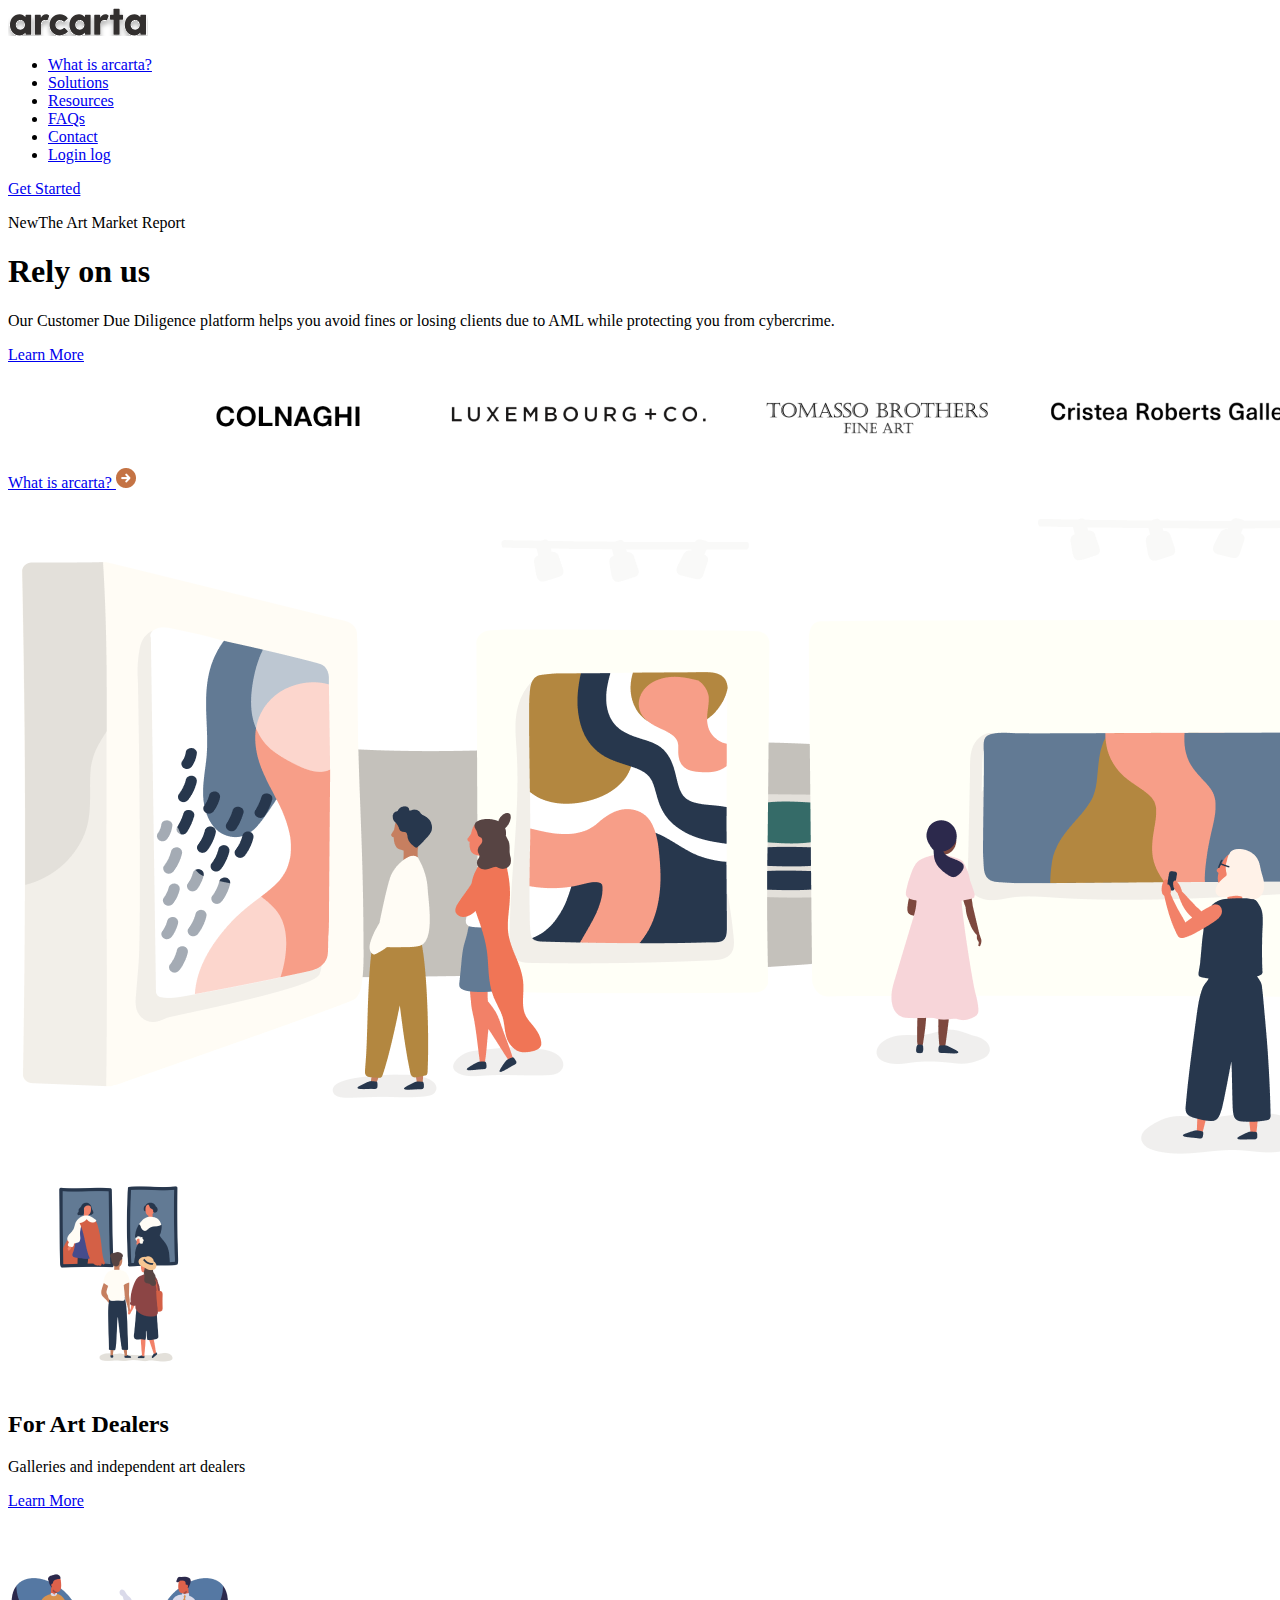
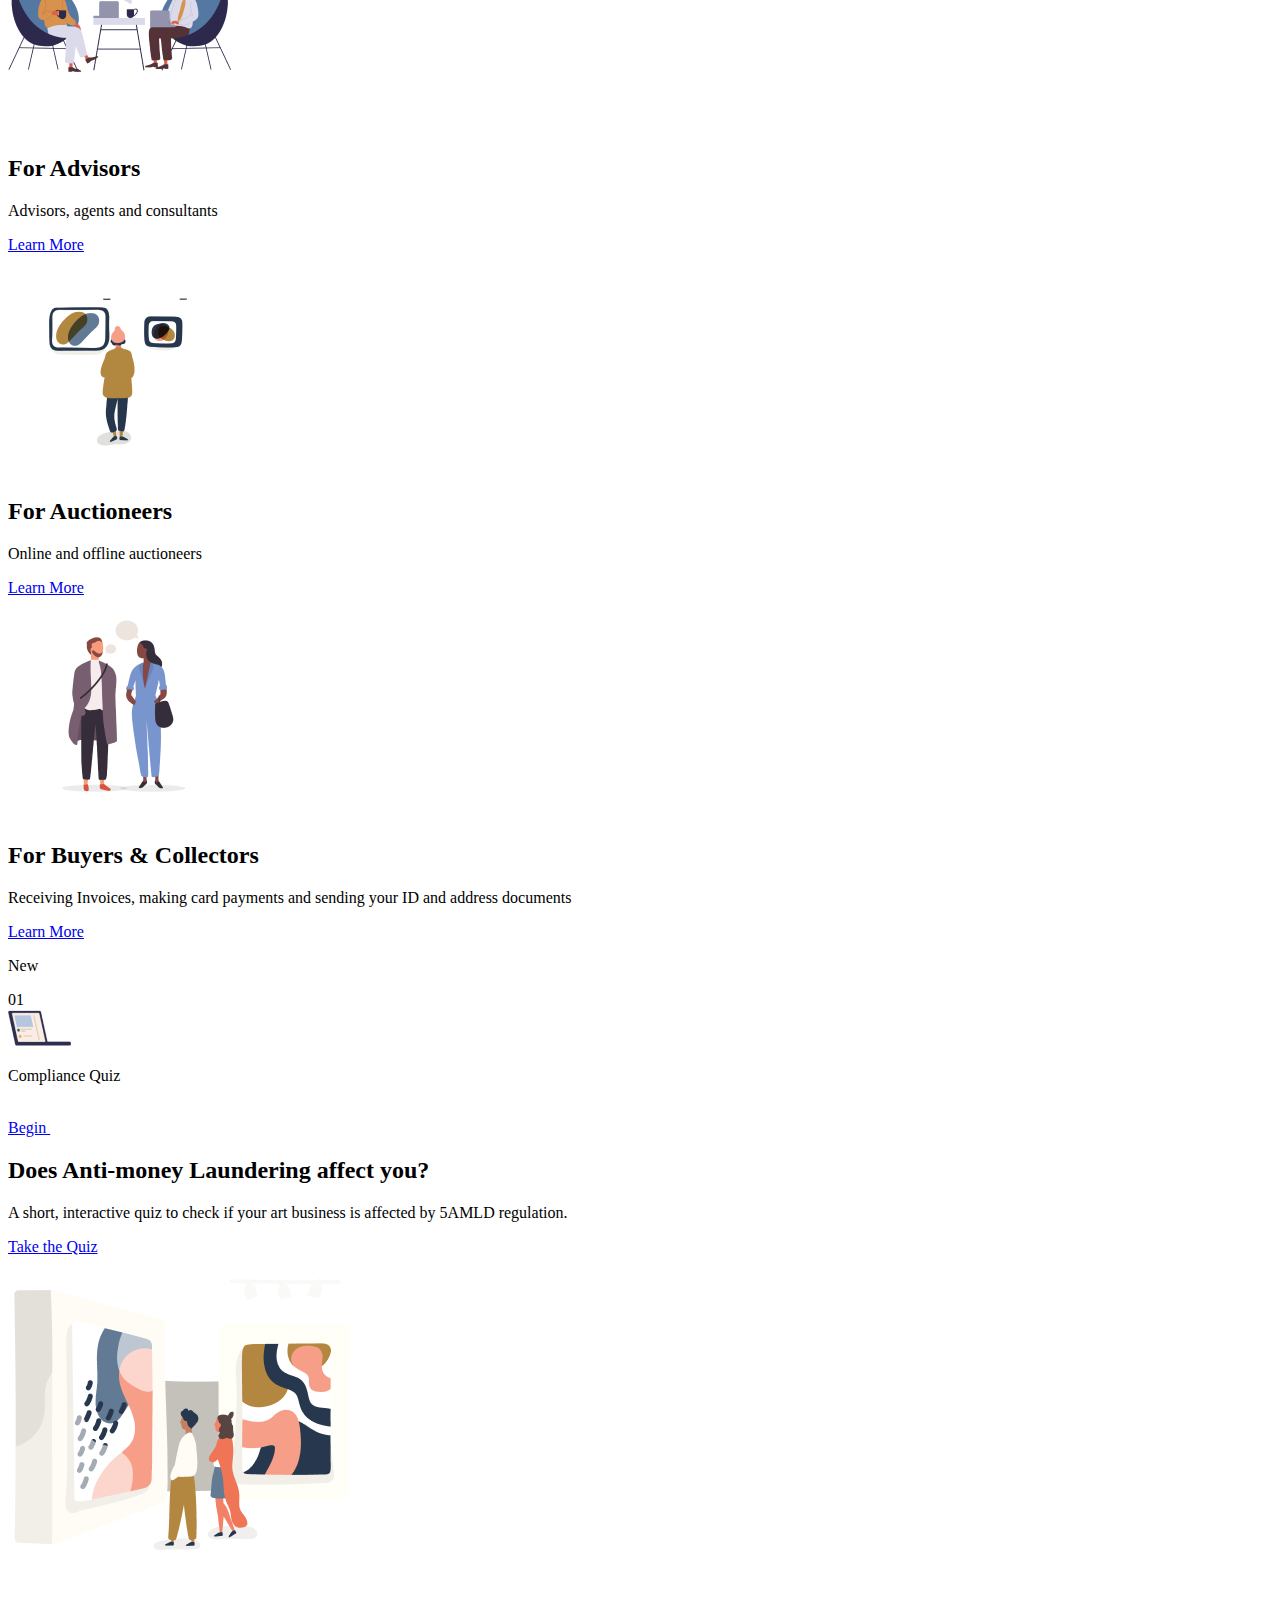
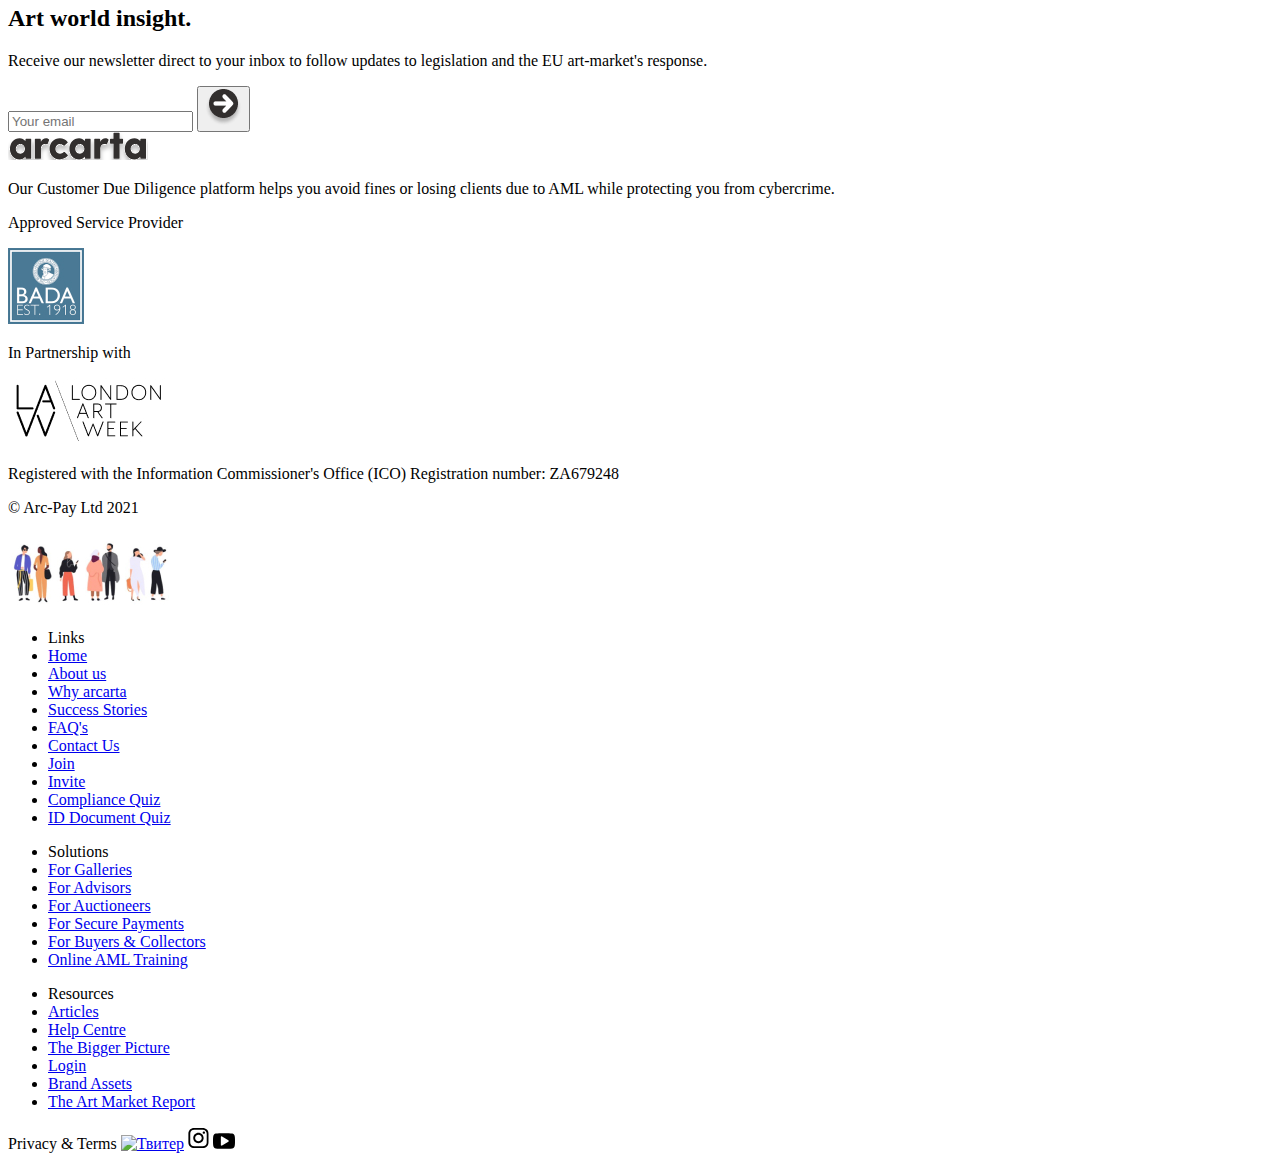
==== index.html @ f5da3a74 "f" ====
<!DOCTYPE html>
<html lang="en">

  <head>
    <style>
      @import url("https://fonts.googleapis.com/css2?family=Roboto&display=swap");
    </style>
    <meta charset="UTF-8" />
    <meta http-equiv="X-UA-Compatible" content="IE=edge" />
    <meta name="viewport" content="width=device-width, initial-scale=1.0" />
    <link rel="stylesheet" type="text/css" href="/css/normalize.css" />
    <link rel="stylesheet" type="text/css" href="/css/style.css" />
    <title>Arcarta</title>
  </head>

  <body>
    <header class="VnavV">
      <img class="logo" src="img/logo.svg" alt="Логотип" />
      <div class="navV">
        <nav class="nav">
          <ul>
            <li><a href="#">What is arcarta?</a></li>
            <li><a href="#">Solutions</a></li>
            <li><a href="#">Resources</a></li>
            <li><a href="#">FAQs</a></li>
            <li><a href="#">Contact</a></li>
            <li><a href="#">Login log</a></li>
          </ul>
        </nav>
        <a class="btn1" href="/form.html">Get Started</a>
      </div>
    </header>

    <main>
      <section>
        <div class="container">
          <div class="New-Report">
            <p>New<span>The Art Market Report</span></p>
          </div>
          <h1>Rely on us</h1>
          <p>
            Our Customer Due Diligence platform helps you avoid fines or losing
            clients due to AML while protecting you from cybercrime.
          </p>
          <div class="btnC">
            <a class="btn1" href="#">Learn More</a>
          </div>

          <img class="img" src="img/Frame.png" alt="colnaghi" />
          <a class="Wacarta" href="#">
            What is arcarta?
            <img src="img/Frame(2).png" alt="" />
          </a>
        
        </div>
      </section>
      <img class="img2" src="img/Frame(1).png" alt="Картины" />
      <section class="QQQ">
        <div class="Qq1">
          <div class="QqQ">
            <img src="img/Rectangle(10).png" alt="Блок 1" />
            <h2>For Art Dealers</h2>
            <p>Galleries and independent art dealers</p>
            <a href="#">Learn More</a>
          </div>
          <div class="QqQ">
            <img src="img/Rectangle(11).png" alt="Блок 2" />
            <h2>For Advisors</h2>
            <p>Advisors, agents and consultants</p>
            <a href="#">Learn More</a>
          </div>
        </div>
        <div class="Qq2">
          <div class="QqQ">
            <img src="img/Rectangle(21).png" alt="Блок 3" />
            <h2>For Auctioneers</h2>
            <p>Online and offline auctioneers</p>
            <a href="#">Learn More</a>
          </div>
          <div class="QqQ">
            <img src="img/Rectangle(8).png" alt="Блок 4" />
            <h2>For Buyers & Collectors</h2>
            <p>
              Receiving Invoices, making card payments and sending your ID and
              address documents
            </p>
            <a href="#">Learn More</a>
          </div>
        </div>
      </section>

      <section>
        <div class="BCND">
          <div class="Bcard">
            <p class="New-Report2">New</p>
            <div class="card">
              <div>01</div>
              <img src="img/Rectangle(6).png" alt="Ноутбук" />
              <p>Compliance Quiz</p>
              <img src="img/Rectangle(5).png" alt="Линия" />
              <div>
                <a class="card-link" href="#">
                  Begin
                  <img class="ST" src="img/Frame(3).svg" alt="Стрелка" />
                </a>
                
              </div>
            </div>
          </div>
          <div class="new-does">
            <h2>Does Anti-money Laundering affect you?</h2>
            <p>
              A short, interactive quiz to check if your art business is
              affected by 5AMLD regulation.
            </p>
              <a class="Q" href="#">Take the Quiz</a>
          </div>
        </div>
      </section>

      <section class="ART_ALL">
        <div class="ART">
          <img src="img/Frame(4).png" alt="Картины уменьшенная" />
          <div class="ART1">
            <h2>Art world insight.</h2>

            <p>
              Receive our newsletter direct to your inbox to follow updates to
              legislation and the EU art-market's response.
            </p>

            <div>
              <input type="email" placeholder="Your email" value="" />
              <button type="submit">
                <img src="img/Rectangle(44).png" alt="Send" />
              </button>
            </div>
          </div>
        </div>
      </section>
    </main>

    <footer class="Niz">
      <div>
        <div class="End">
          <img src="img/logo.svg" alt="Логотип" />
          <p>
            Our Customer Due Diligence platform helps you avoid fines or losing
            clients due to AML while protecting you from cybercrime.
          </p>
        </div>
        <div class="End2">
          <p>Approved Service Provider</p>
          <img src="img/Rectangle(11).jpg" alt="BADA" />
          <p>In Partnership with</p>
          <img src="img/Frame(2).jpg" alt="LAVV" />
        </div>
        <div class="End3">
          <p>
            Registered with the Information Commissioner's Office (ICO)
            Registration number: ZA679248
          </p>
          <p>© Arc-Pay Ltd 2021</p>
          <img src="img/Rectangle(12).jpg" alt="Толпа" />
        </div>
      </div>
      <div class="nav1">
        <div class="nav2">
          <ul>
            <li>Links</li>
            <li><a href="#top">Home</a></li>
            <li><a href="#">About us</a></li>
            <li><a href="#">Why arcarta</a></li>
            <li><a href="#">Success Stories</a></li>
            <li><a href="#">FAQ's</a></li>
            <li><a href="#">Contact Us</a></li>
            <li><a href="#">Join</a></li>
            <li><a href="#">Invite</a></li>
            <li><a href="#">Compliance Quiz</a></li>
            <li><a href="#">ID Document Quiz</a></li>
          </ul>
        </div>
        <div class="nav3">
          <ul>
            <li>Solutions</li>
            <li><a href="#">For Galleries</a></li>
            <li><a href="#">For Advisors</a></li>
            <li><a href="#">For Auctioneers</a></li>
            <li><a href="#">For Secure Payments</a></li>
            <li><a href="#">For Buyers & Collectors</a></li>
            <li><a href="#">Online AML Training</a></li>
          </ul>
        </div>
        <div class="nav4">
          <ul>
            <li>Resources</li>
            <li><a href="#">Articles</a></li>
            <li><a href="#">Help Centre</a></li>
            <li><a href="#">The Bigger Picture</a></li>
            <li><a href="#">Login</a></li>
            <li><a href="#">Brand Assets</a></li>
            <li><a href="#">The Art Market Report</a></li>
          </ul>
        </div>
      </div>
      <div class="nav5">
        <p>
          Privacy & Terms
          <a href="#"><img src="img/vector.svg" alt="Твитер" /></a>
          <a href="#"><img src="img/Group.svg" alt="Инстаграм" /></a>
          <a href="#"><img src="img/Vector(2).svg" alt="Ютуб" /></a>
        </p>
      </div>
    </footer>
  </body>
</html>
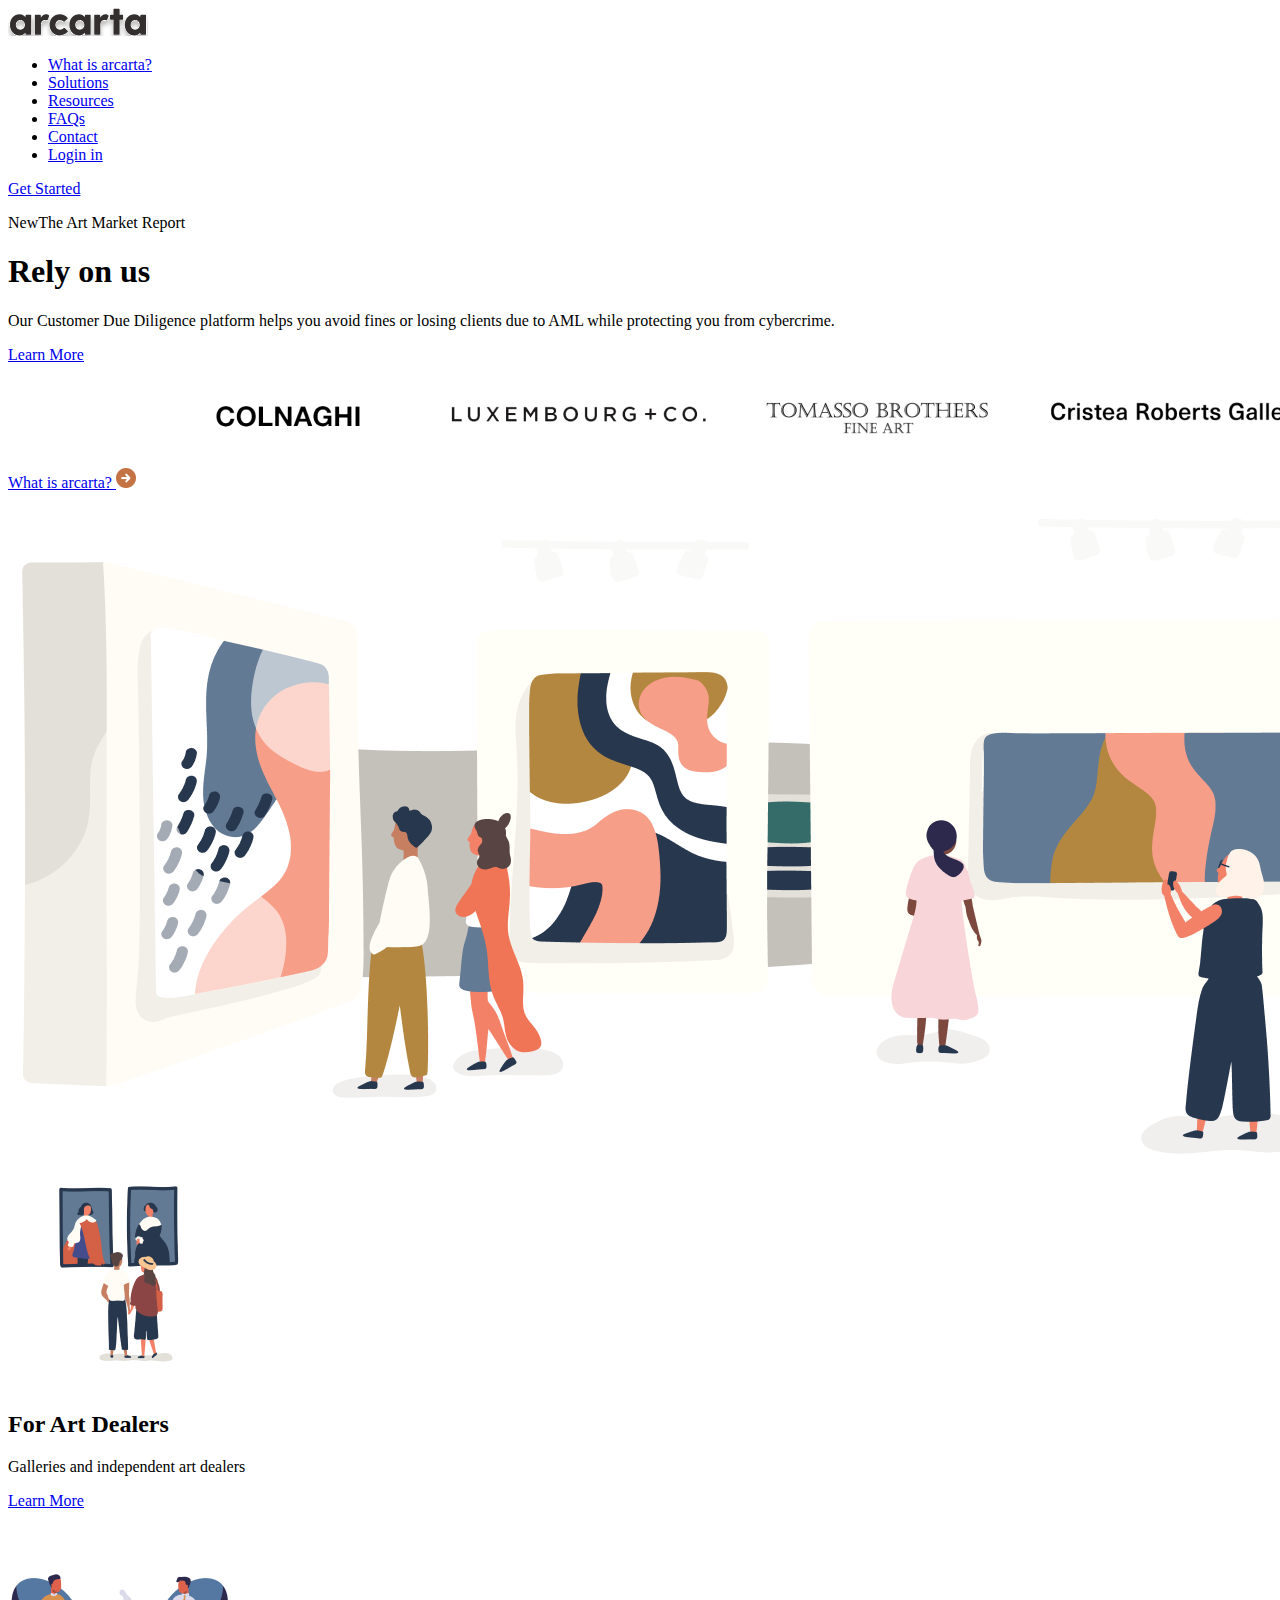
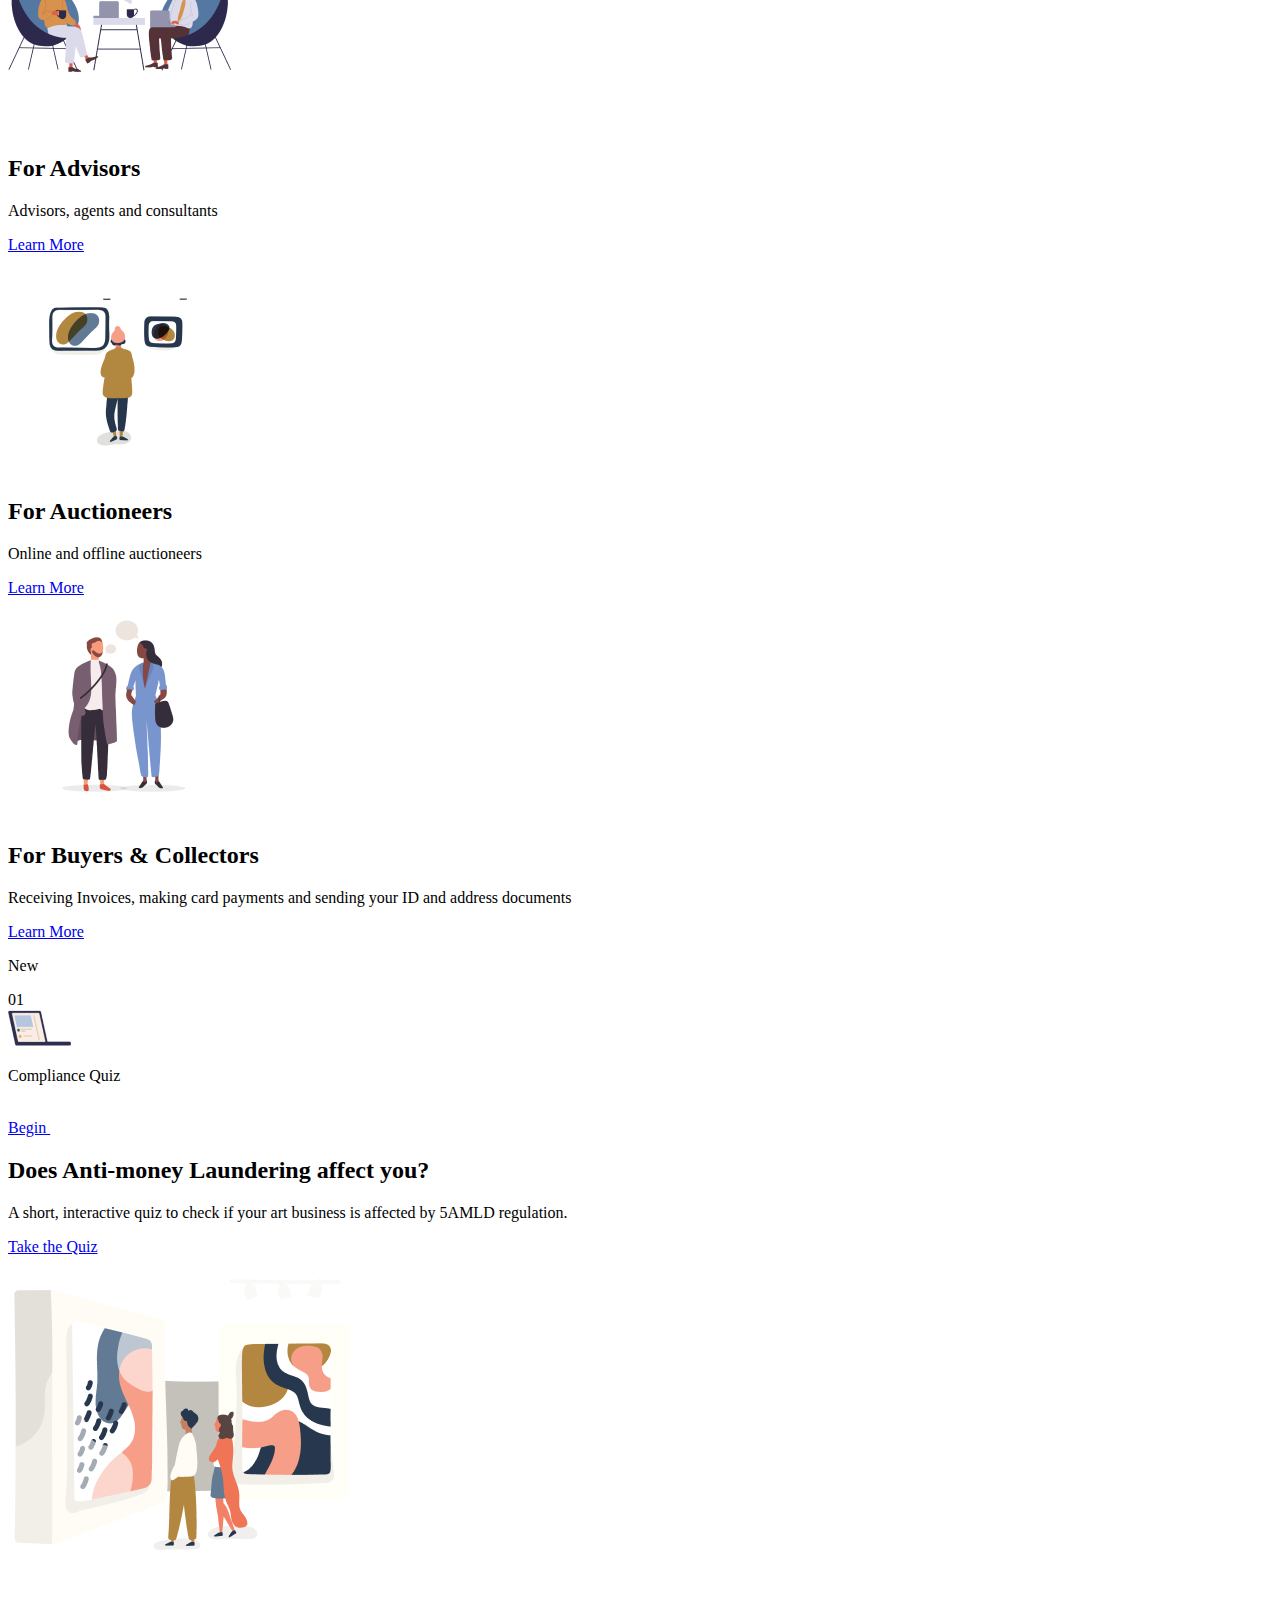
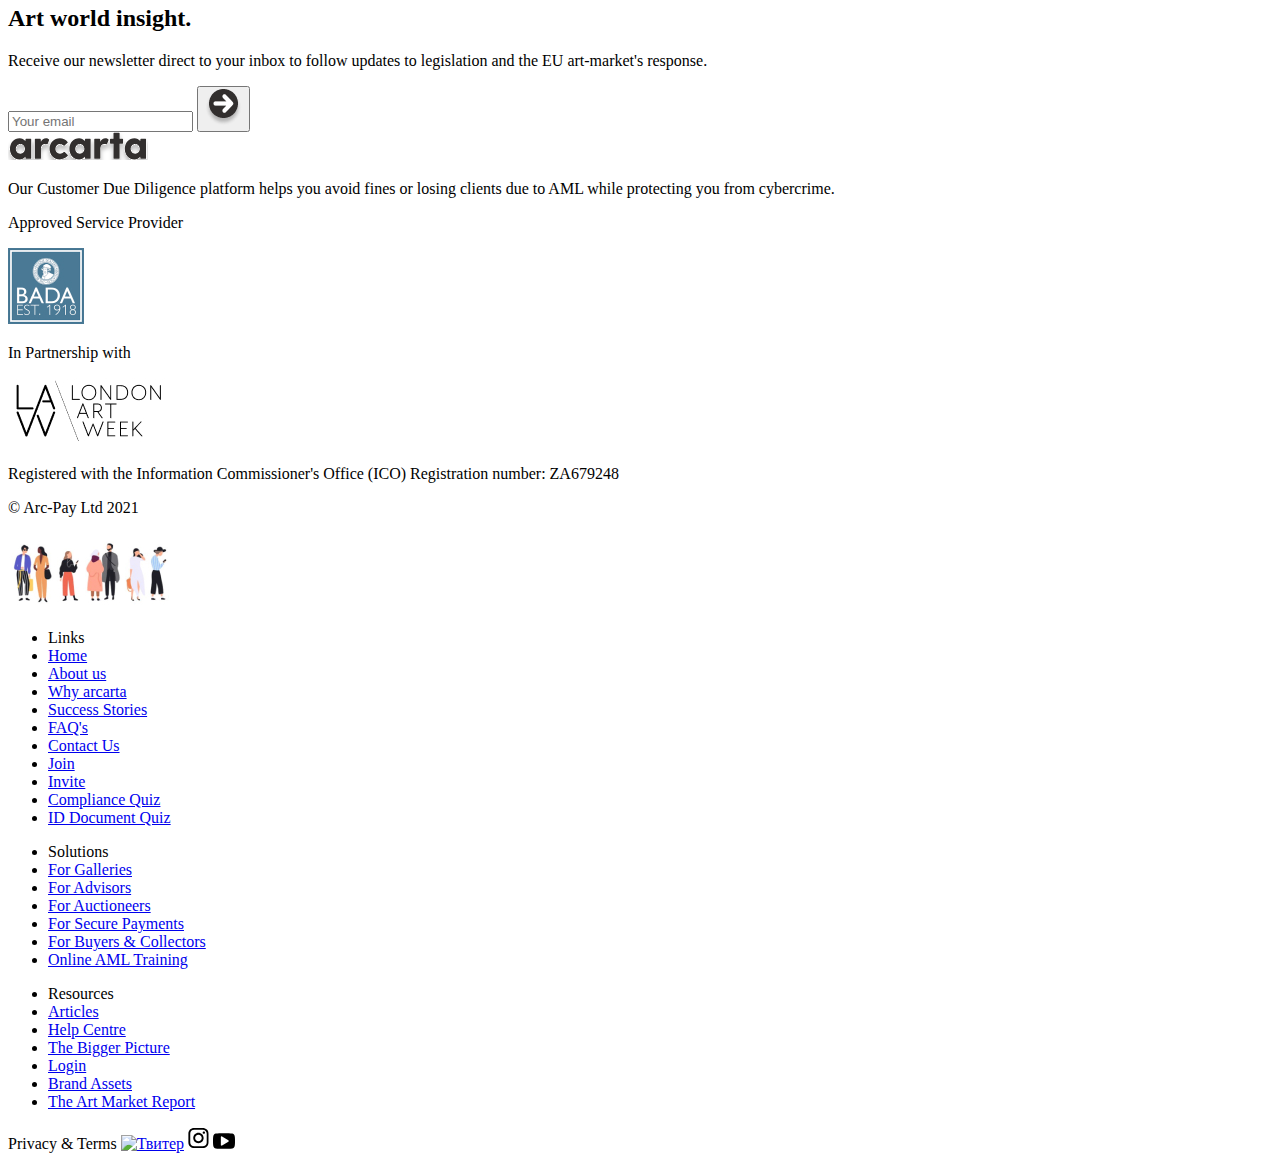
==== commit 306975c7: "g" ====
--- a/index.html
+++ b/index.html
@@ -24,10 +24,10 @@
             <li><a href="#">Resources</a></li>
             <li><a href="#">FAQs</a></li>
             <li><a href="#">Contact</a></li>
-            <li><a href="#">Login log</a></li>
+            <li><a href="/form.html">Login in</a></li>
           </ul>
         </nav>
-        <a class="btn1" href="/form.html">Get Started</a>
+        <a class="btn1" href="#">Get Started</a>
       </div>
     </header>
 
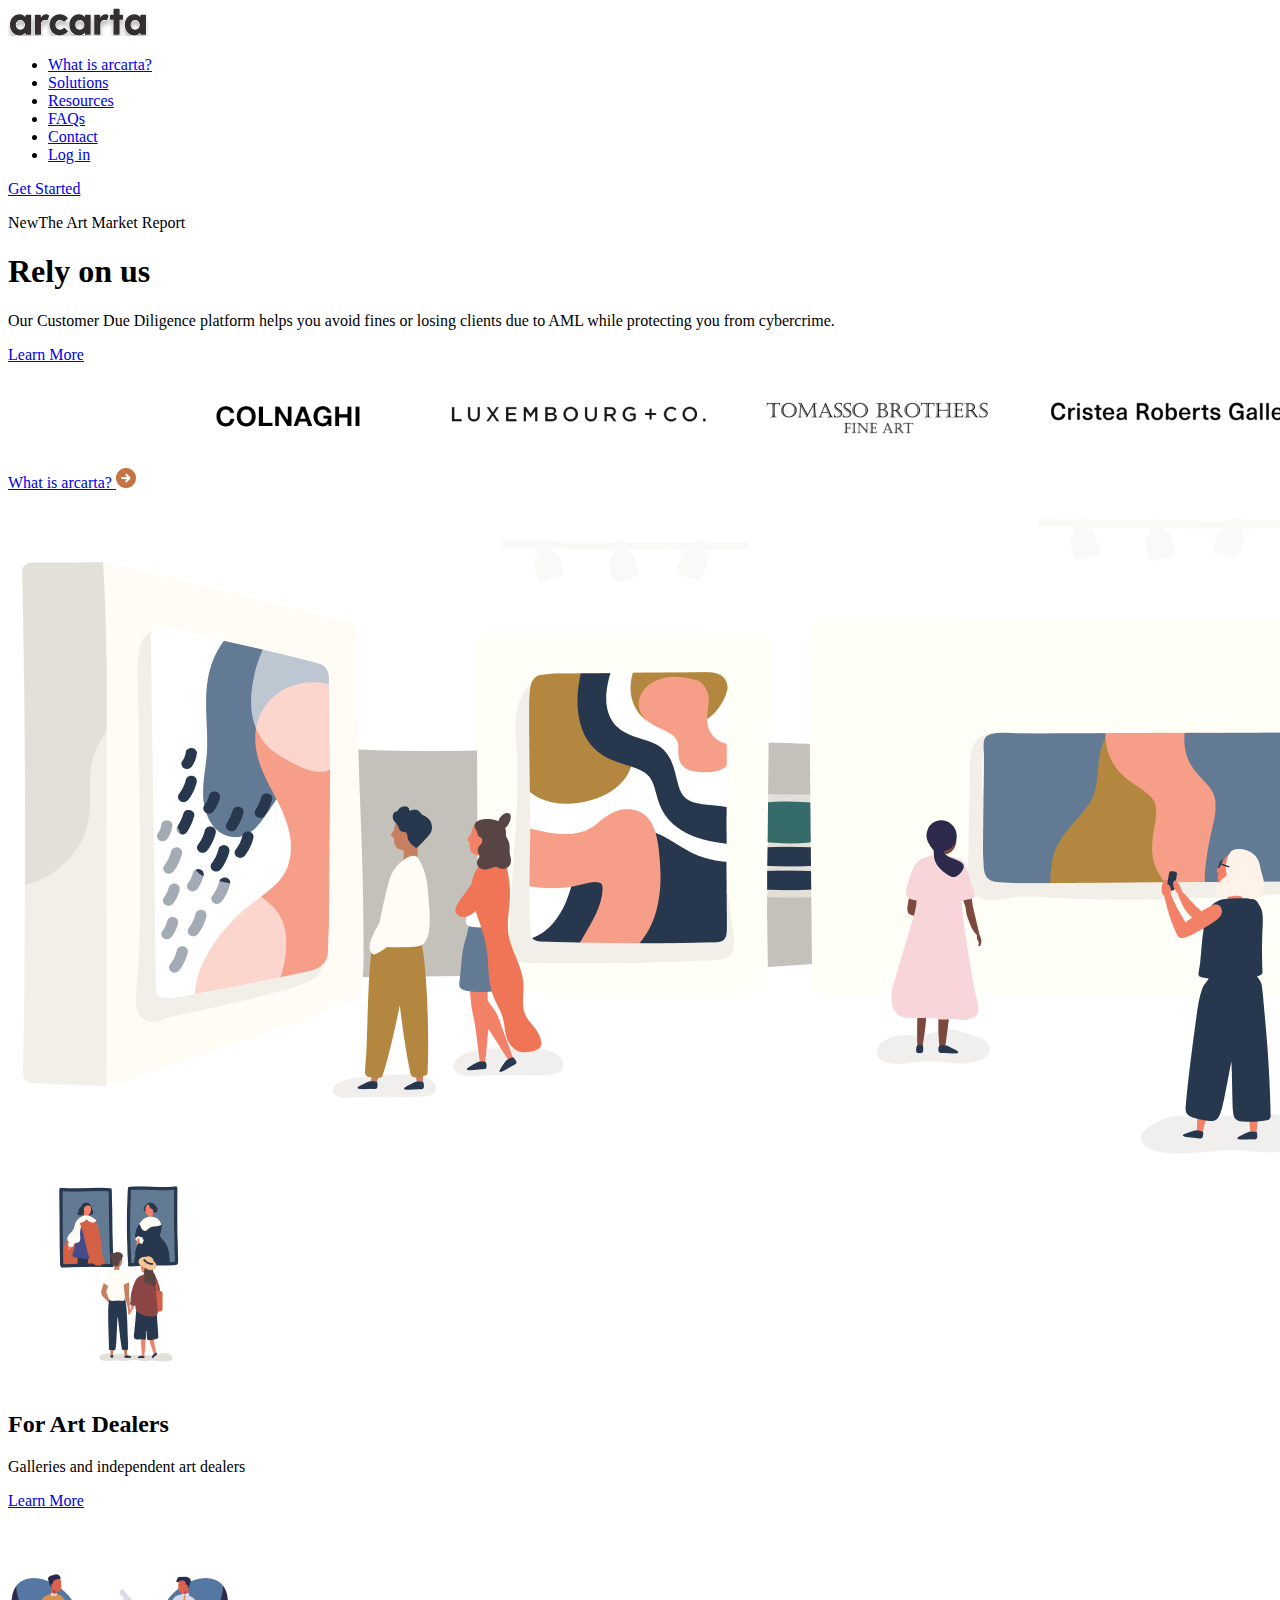
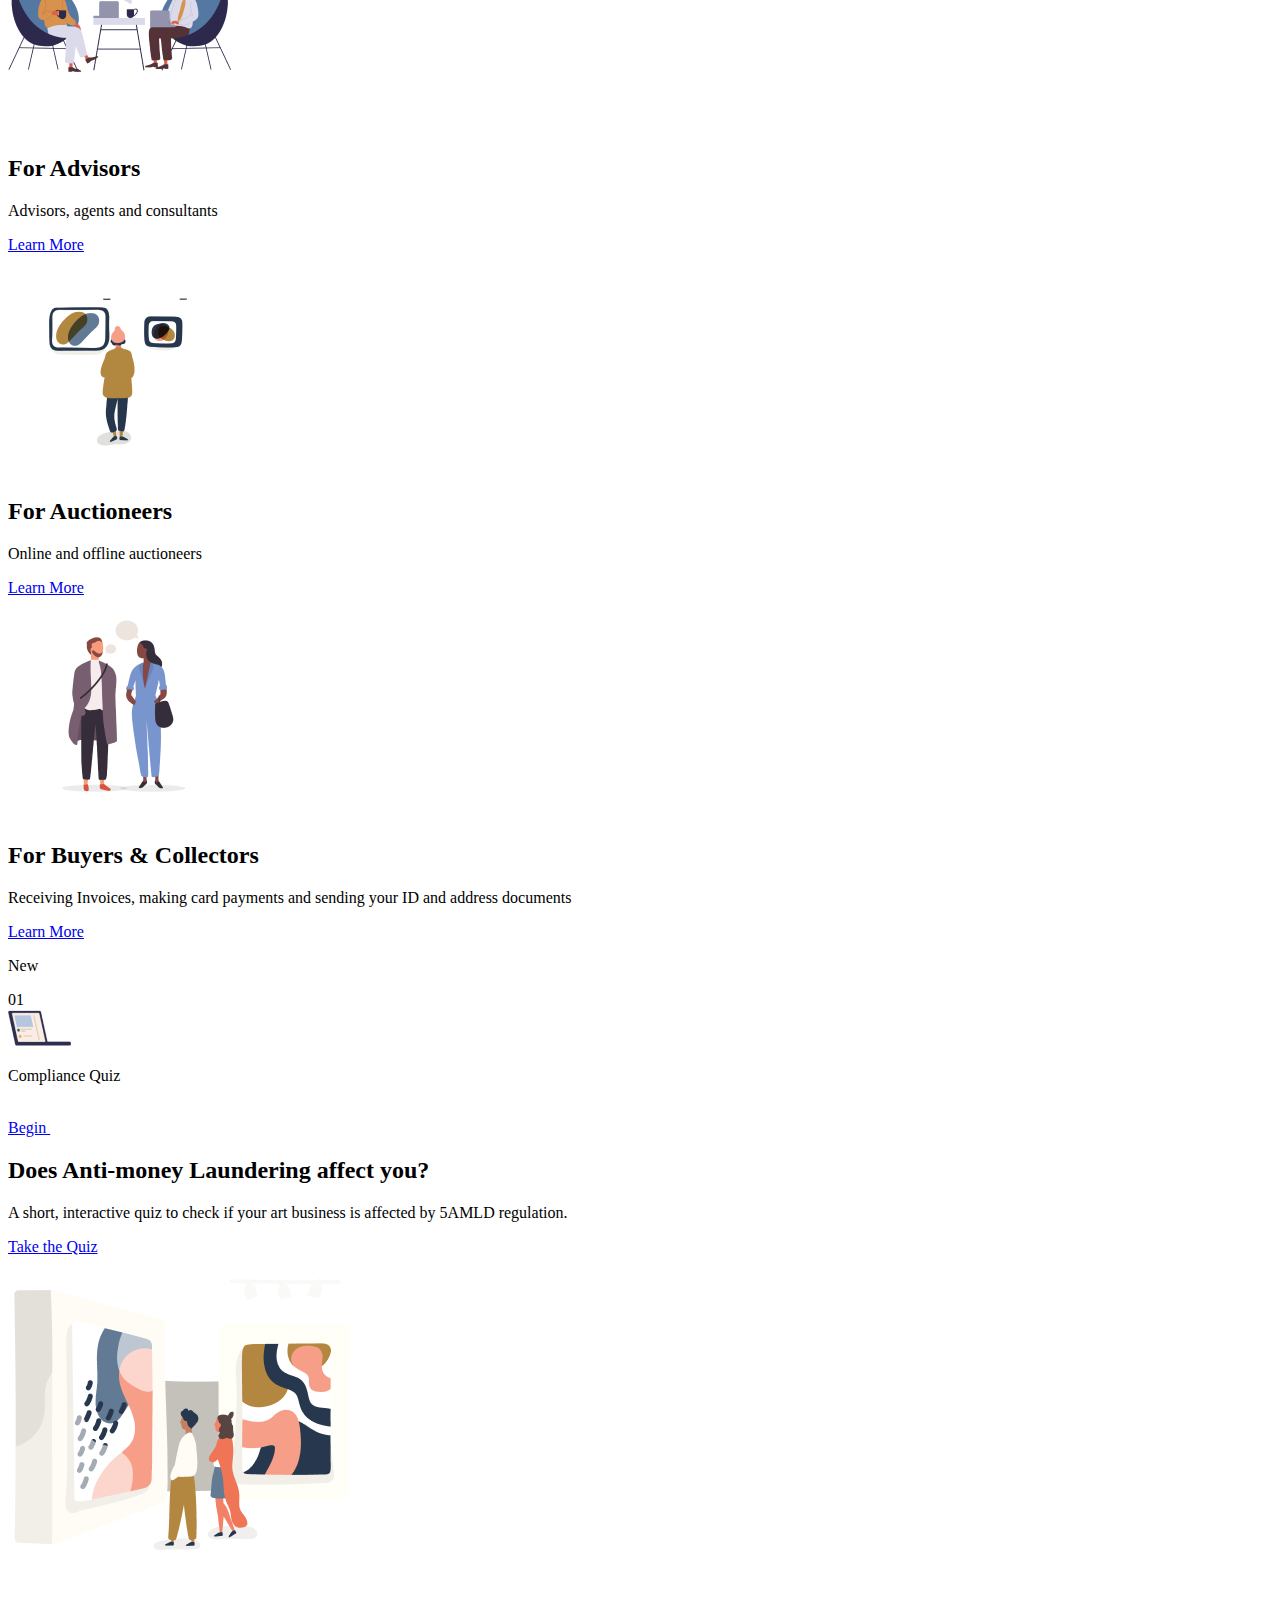
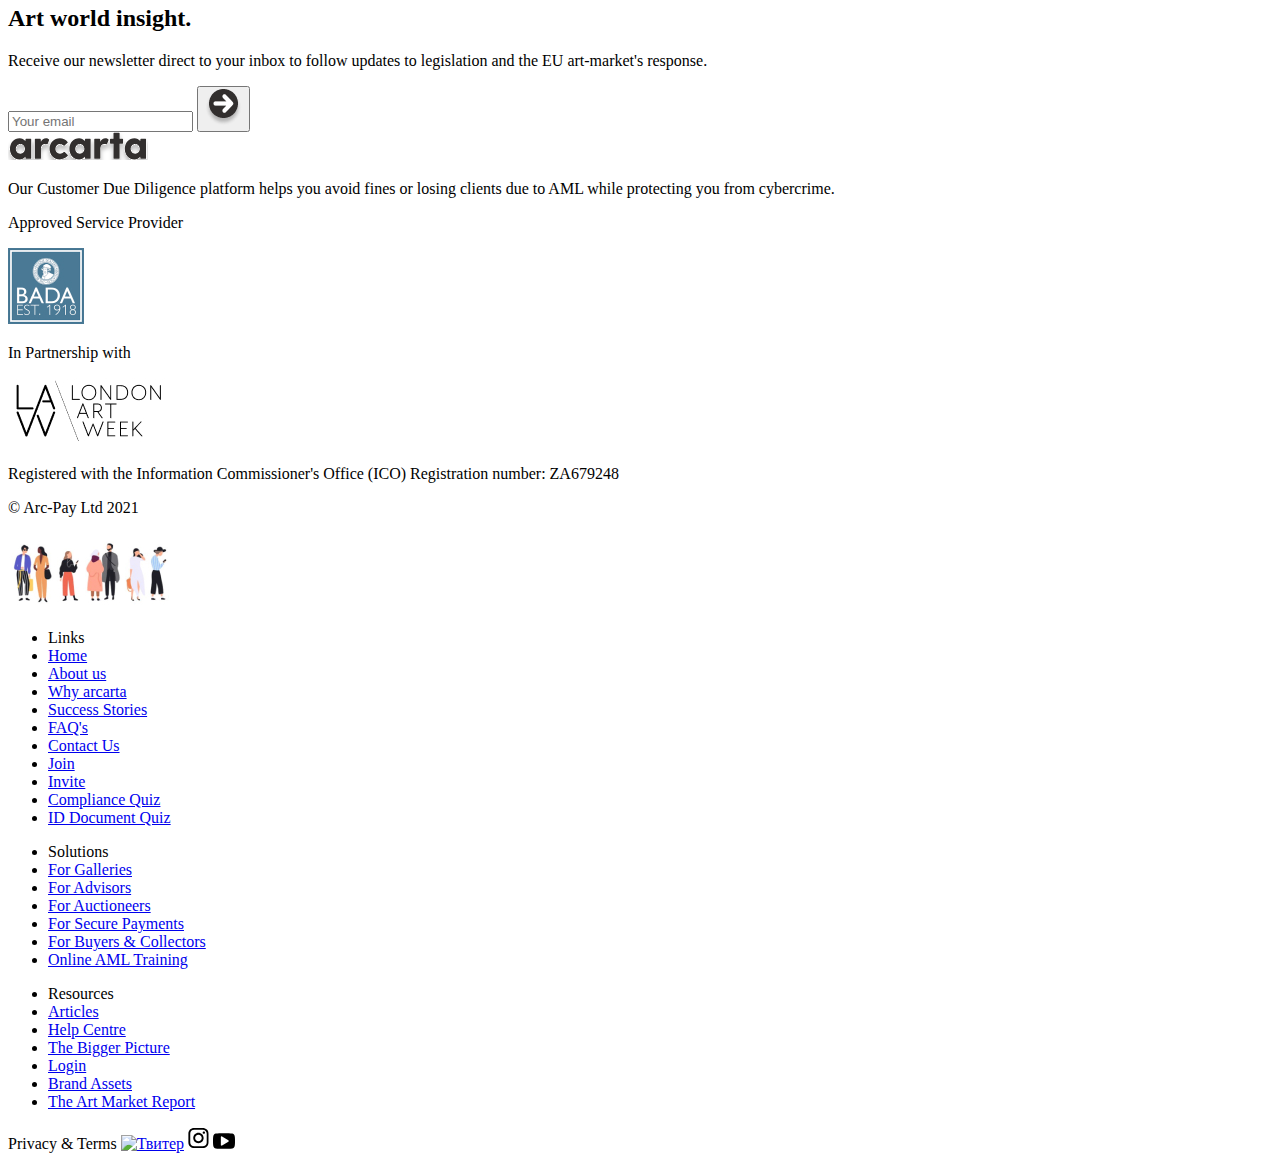
==== commit 4c2ab205: "K" ====
--- a/index.html
+++ b/index.html
@@ -24,7 +24,7 @@
             <li><a href="#">Resources</a></li>
             <li><a href="#">FAQs</a></li>
             <li><a href="#">Contact</a></li>
-            <li><a href="/form.html">Login in</a></li>
+            <li><a href="/form.html">Log in</a></li>
           </ul>
         </nav>
         <a class="btn1" href="#">Get Started</a>
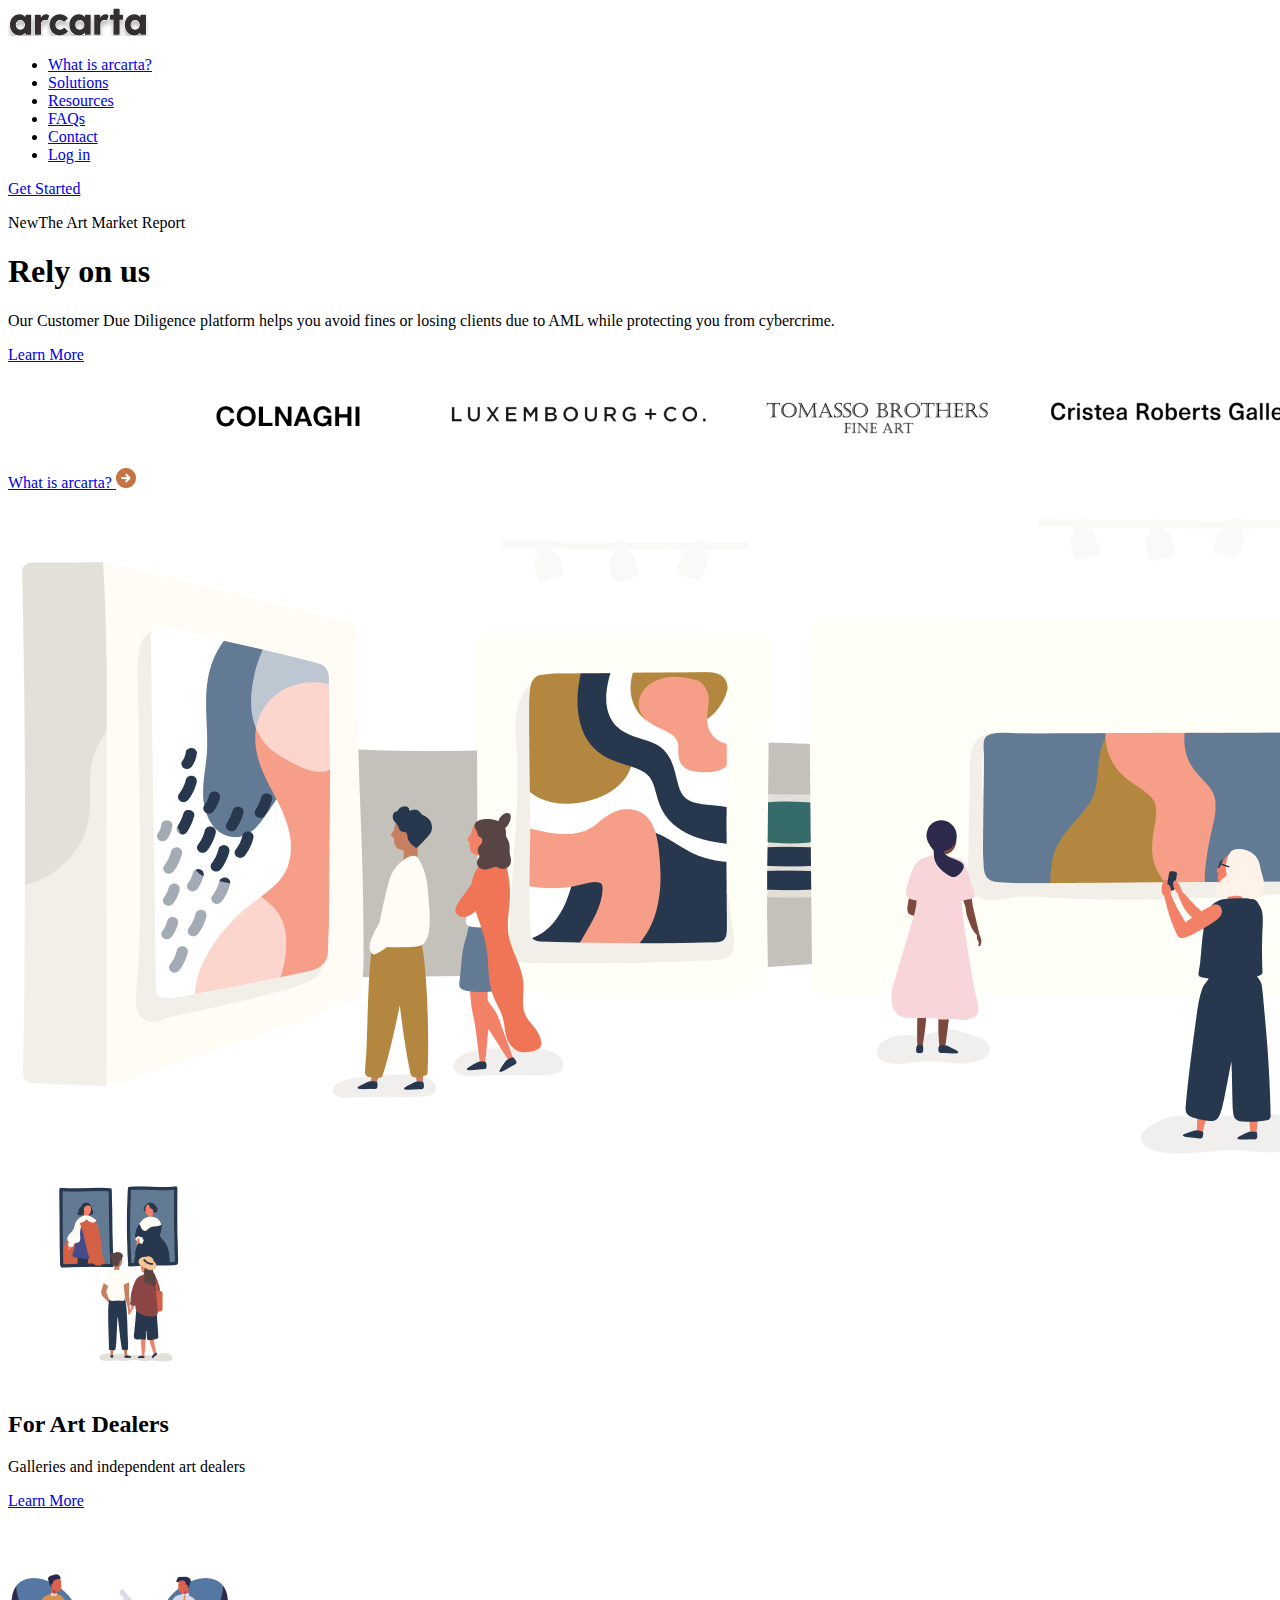
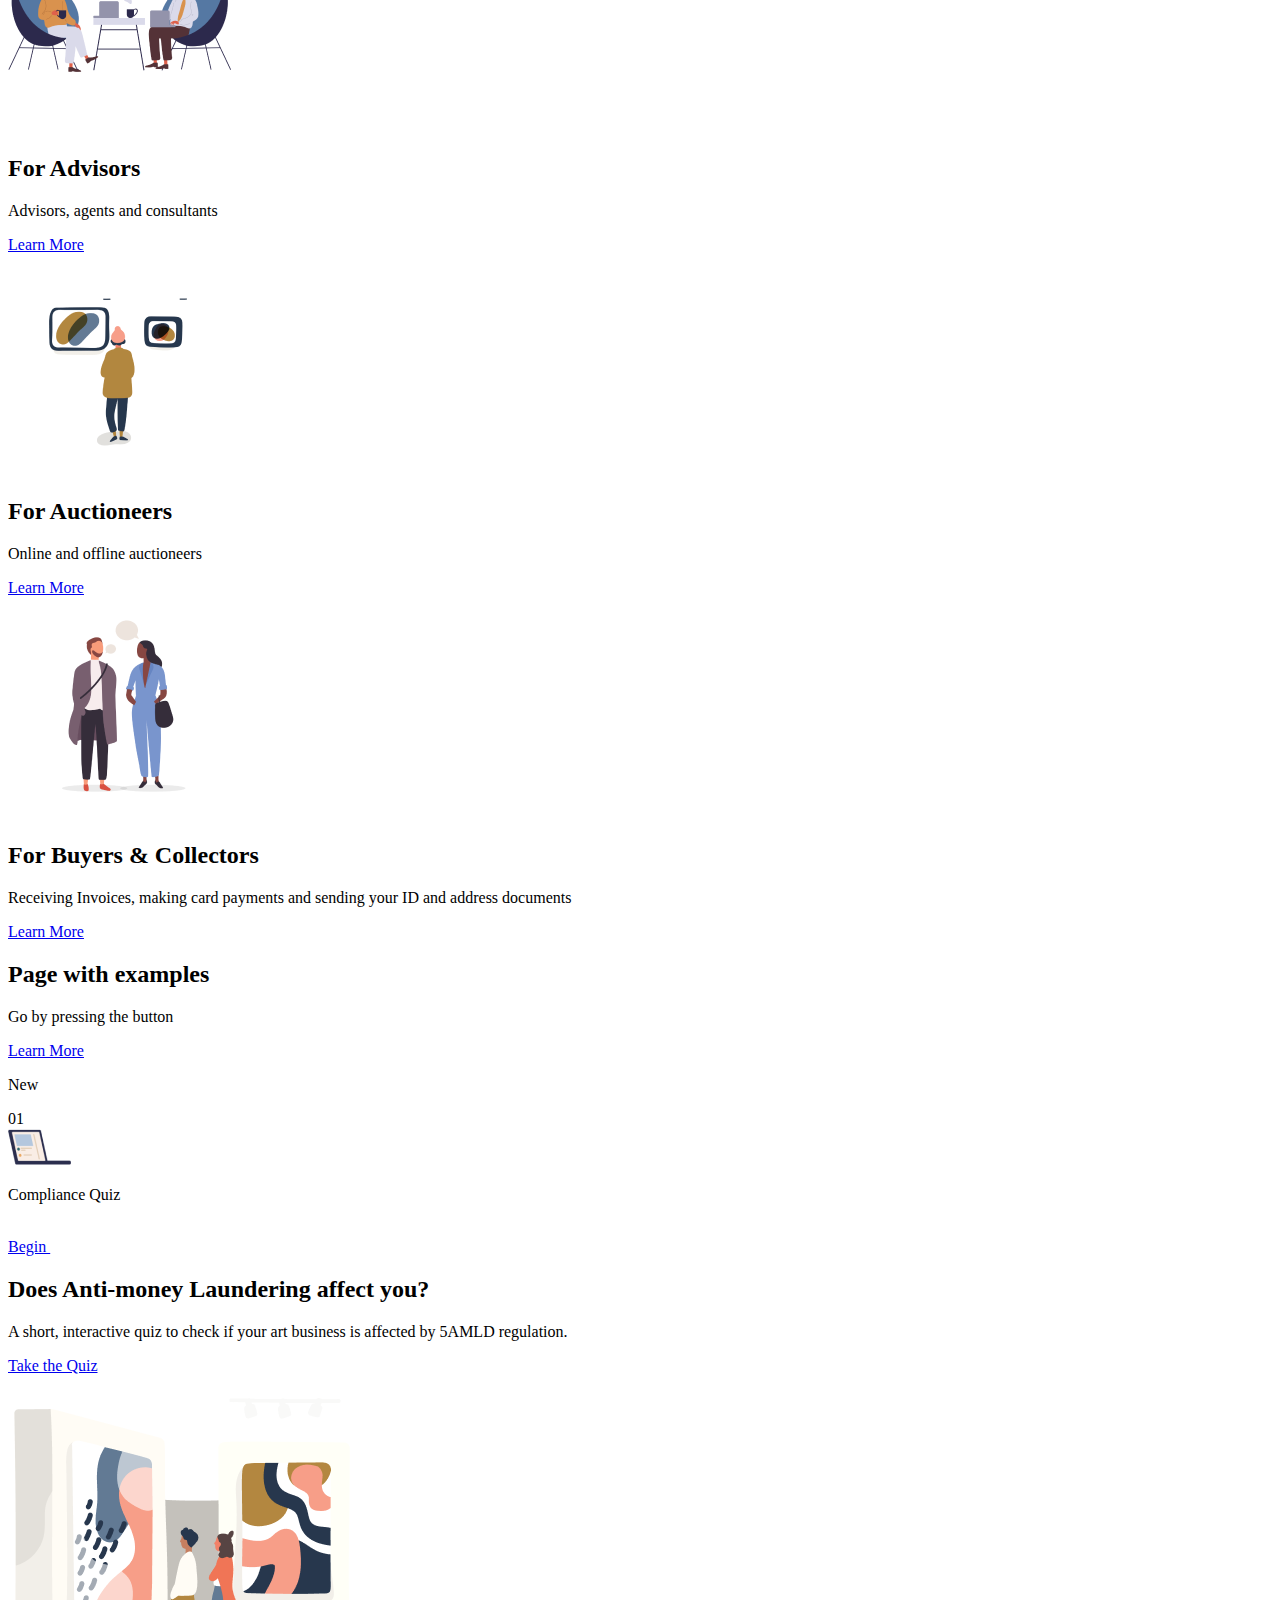
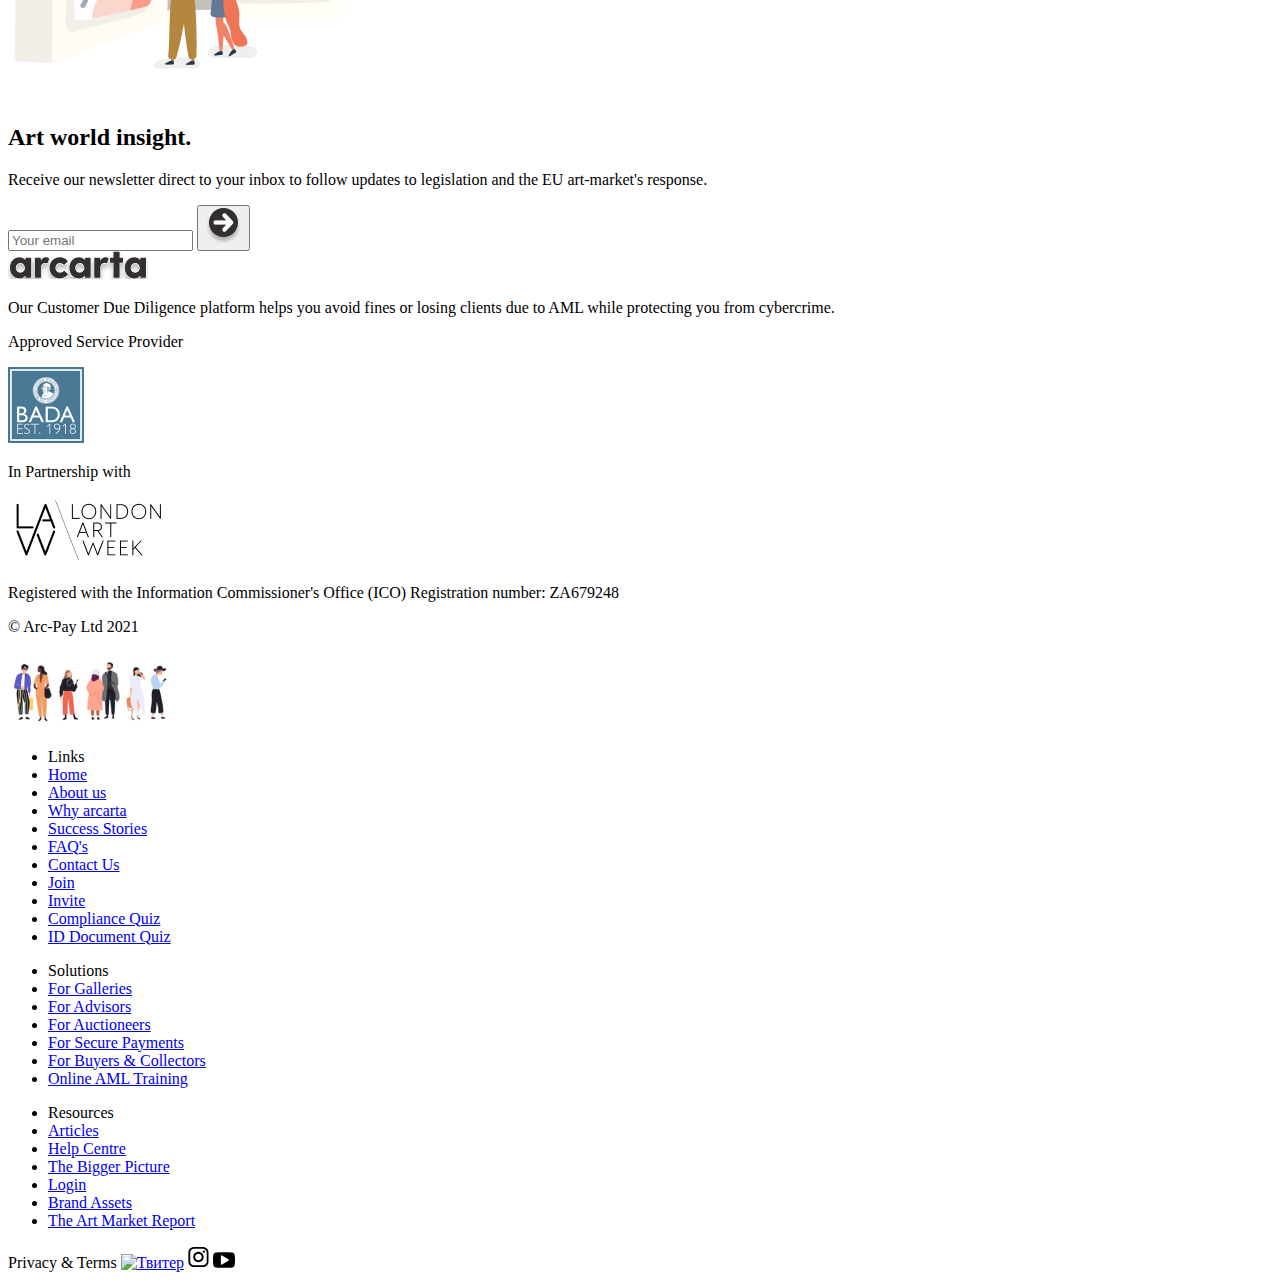
==== commit b6a4a271: "g" ====
--- a/index.html
+++ b/index.html
@@ -22,7 +22,7 @@
             <li><a href="#">What is arcarta?</a></li>
             <li><a href="#">Solutions</a></li>
             <li><a href="#">Resources</a></li>
-            <li><a href="#">FAQs</a></li>
+            <li><a href="/form2.html">FAQs</a></li>
             <li><a href="#">Contact</a></li>
             <li><a href="/form.html">Log in</a></li>
           </ul>
@@ -86,6 +86,12 @@
             </p>
             <a href="#">Learn More</a>
           </div>
+        </div>
+        <div class="NewCardQ">
+          <div class="loader"></div>
+          <h2>Page with examples</h2>
+          <p>Go by pressing the button</p>
+          <a href="#">Learn More</a>
         </div>
       </section>
 
@@ -172,7 +178,7 @@
             <li><a href="#">About us</a></li>
             <li><a href="#">Why arcarta</a></li>
             <li><a href="#">Success Stories</a></li>
-            <li><a href="#">FAQ's</a></li>
+            <li><a href="/form2.html">FAQ's</a></li>
             <li><a href="#">Contact Us</a></li>
             <li><a href="#">Join</a></li>
             <li><a href="#">Invite</a></li>
